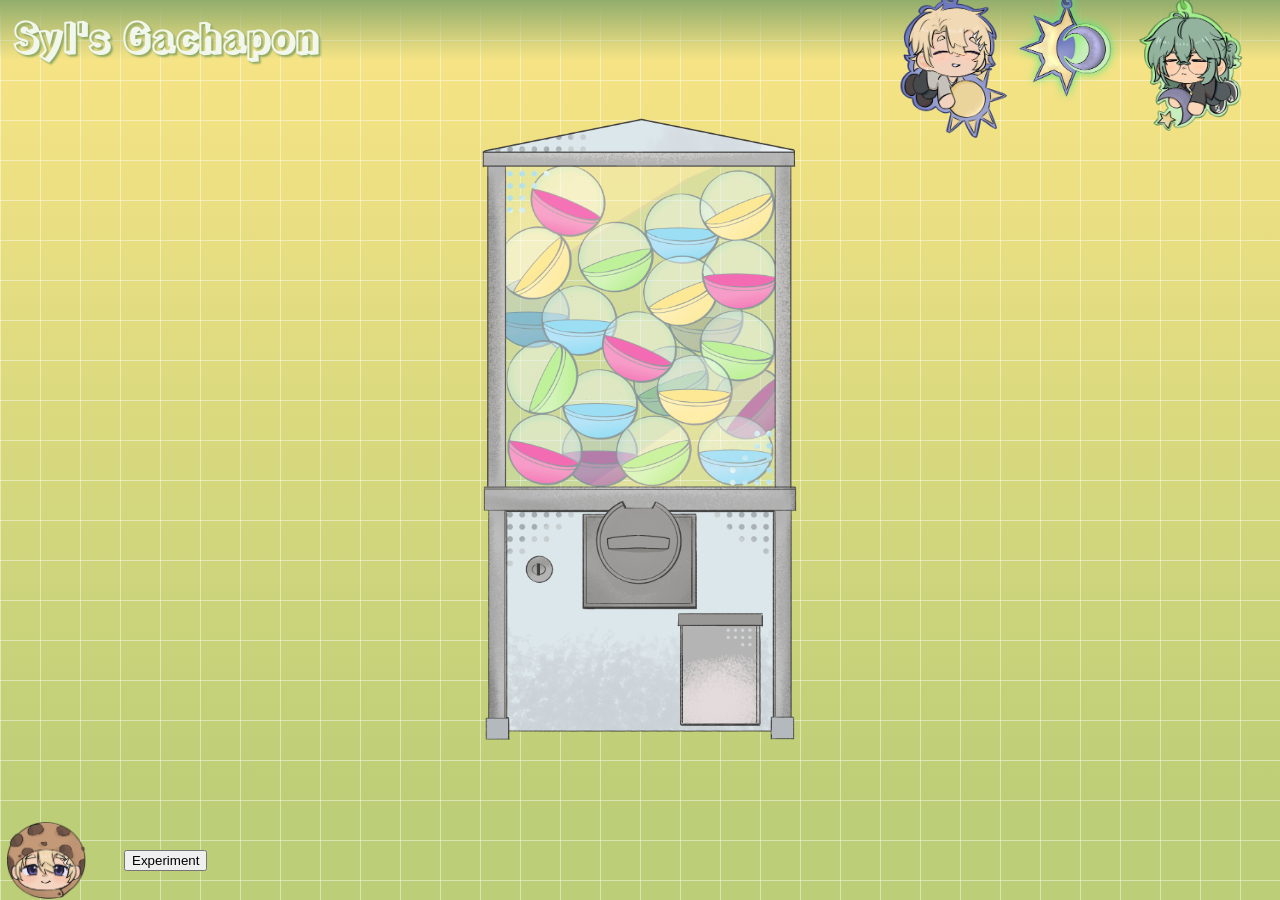
==== index.html @ 2d5a94e8 "extra plaatjes" ====
<!doctype html>
<html lang="en">
  <head>
    <meta charset="UTF-8" />
    <meta name="viewport" content="width=device-width, initial-scale=1.0" />
    <meta name="author" content="[Susanne Quan]" />
    <meta name="color-scheme" content="dark light" />
    <meta
      name="description"
      content="An interactive gachapon machine filled with my favorite trinkets in the form of my original characters!"
    />

    <title>Syl's gachapon</title>
    <link rel="stylesheet" href="./assets/css/normal.css" />
    <link rel="icon" href="/images/images-web/ActualGachapon.png" />

    <!-- Importeer het webring component, voeg jouw eigen domein toe in data-page -->
    <script
      data-page="[https://sylwaltz.nl/]"
      src="https://digitaaltuintje.nl/webring.js"
      defer
    ></script>
    <script src="script.js" defer></script>
  </head>

  <body>
    <!-- Bovenste banner -->
    <header>
      <h1>Syl's Gachapon</h1>
    </header>

    <!-- Light and Dark mode -->
    <form>
      <label>
        <input type="radio" name="theme" value="light-theme" />
        <img
          src="./images/images-web/Mattias-OFF.png"
          alt="Image button that switches on light mode"
        />
        <img
          src="./images/images-web/Mattias-ON.png"
          alt="Image button that shows when light mode is turned on"
        />
      </label>
      <label>
        <input type="radio" name="theme" value="auto-theme" checked />
        <img src="./images/images-web/Sun-Moon(OFF).png" />
        <img src="./images/images-web/Sun-Moon(ON).png" />
      </label>
      <label>
        <input type="radio" name="theme" value="dark-theme" />
        <img
          src="./images/images-web/Vince-OFF.png"
          alt="Image button that switches on dark mode"
        />
        <img
          src="./images/images-web/Vince-ON.png"
          alt="Image button that shows when dark mode is turned on"
        />
      </label>
    </form>

    <!-- Gachapon -->
    <main>
      <button>
        <img
          src="./images/images-web/ActualGachapon.png"
          alt="Gachapon Machine Button"
        />
      </button>

      <button>
        <img
          src="./images/images-web/Gachapon-Handle.png"
          alt="Gachapon handle button that lets you roll for a capsule"
        />
      </button>

      <ul>
        <li>
          <button>
            <img
              src="./images/images-web/Smiski-TRINKET.png"
              alt="Capsule Smiski Trinket"
            />
          </button>
        </li>
        <li>
          <button>
            <img
              src="./images/images-web/Pochacco-TRINKET.png"
              alt="Capsule Pochacco Trinket"
            />
          </button>
        </li>
        <li>
          <button>
            <img
              src="./images/images-web/Sylvanian(correct)-TRINKET.png"
              alt="Capsule Sylvanian Trinket"
            />
          </button>
        </li>
        <li>
          <button>
            <img
              src="./images/images-web/Lps-TRINKET.png"
              alt="Capsule Littlest Petshop"
            />
          </button>
        </li>
        <li>
          <button>
            <img
              src="./images/images-web/Luckycat-TRINKET.png"
              alt="Capsule Luckycat trinket"
            />
          </button>
        </li>
        <li>
          <button>
            <img
              src="./images/images-web/Chiikawa-TRINKET.png"
              alt="Capsule Chiikawa trinket"
            />
          </button>
        </li>
                <li>
          <button>
            <img
              src="./images/images-web/Smiski-TRINKET.png"
              alt="Capsule Smiski Trinket"
            />
          </button>
        </li>
        <li>
          <button>
            <img
              src="./images/images-web/Pochacco-TRINKET.png"
              alt="Capsule Pochacco Trinket"
            />
          </button>
        </li>
        <li>
          <button>
            <img
              src="./images/images-web/Sylvanian(correct)-TRINKET.png"
              alt="Capsule Sylvanian Trinket"
            />
          </button>
        </li>
        <li>
          <button>
            <img
              src="./images/images-web/Lps-TRINKET.png"
              alt="Capsule Littlest Petshop"
            />
          </button>
        </li>
        <li>
          <button>
            <img
              src="./images/images-web/Luckycat-TRINKET.png"
              alt="Capsule Luckycat trinket"
            />
          </button>
        </li>
        <li>
          <button>
            <img
              src="./images/images-web/Chiikawa-TRINKET.png"
              alt="Capsule Chiikawa trinket"
            />
          </button>
        </li>
           <li>
          <button>
            <img
              src="./images/images-web/Smiski-TRINKET.png"
              alt="Capsule Smiski Trinket"
            />
          </button>
        </li>
        <li>
          <button>
            <img
              src="./images/images-web/Pochacco-TRINKET.png"
              alt="Capsule Pochacco Trinket"
            />
          </button>
        </li>
        <li>
          <button>
            <img
              src="./images/images-web/Sylvanian(correct)-TRINKET.png"
              alt="Capsule Sylvanian Trinket"
            />
          </button>
        </li>
        <li>
          <button>
            <img
              src="./images/images-web/Lps-TRINKET.png"
              alt="Capsule Littlest Petshop"
            />
          </button>
        </li>
        <li>
          <button>
            <img
              src="./images/images-web/Luckycat-TRINKET.png"
              alt="Capsule Luckycat trinket"
            />
          </button>
        </li>
        <li>
          <button>
            <img
              src="./images/images-web/Chiikawa-TRINKET.png"
              alt="Capsule Chiikawa trinket"
            />
          </button>
        </li>
                <li>
          <button>
            <img
              src="./images/images-web/Smiski-TRINKET.png"
              alt="Capsule Smiski Trinket"
            />
          </button>
        </li>
        <li>
          <button>
            <img
              src="./images/images-web/Pochacco-TRINKET.png"
              alt="Capsule Pochacco Trinket"
            />
          </button>
        </li>
        <li>
          <button>
            <img
              src="./images/images-web/Sylvanian(correct)-TRINKET.png"
              alt="Capsule Sylvanian Trinket"
            />
          </button>
        </li>
        <li>
          <button>
            <img
              src="./images/images-web/Lps-TRINKET.png"
              alt="Capsule Littlest Petshop"
            />
          </button>
        </li>
        <li>
          <button>
            <img
              src="./images/images-web/Luckycat-TRINKET.png"
              alt="Capsule Luckycat trinket"
            />
          </button>
        </li>
        <li>
          <button>
            <img
              src="./images/images-web/Chiikawa-TRINKET.png"
              alt="Capsule Chiikawa trinket"
            />
          </button>
        </li>
      </ul>

      <!-- <button popovertarget="Gacha">
        <img src="./images/images-web/Gachapon-NEW.png" alt="Main gachapon" />
      </button>

      <article popover id="Gacha">
        <img
          src="./images/images-web/NEW-Capsule.png"
          alt="Gacha capsule hidden"
        />

        <button popovertarget="Capsule">Open me!</button>

        <div popover id="Capsule">
          <img src="./images/images-web/NEW-Cat.png" alt="Gacha capsule show" />
        </div>
      </article> -->
    </main>
    <footer>
      <nav>
        <button commandfor="cookieModal" command="show-modal" id="cookieButton">
          <img
            src="./images/images-web/Cookie-Mattias.png"
            alt="Cookie button"
          />
        </button>

        <dialog id="cookieModal">
          <form method="dialog">
            <p lang="en">
              <h2>Cookies?</h2>
              This site is hosted with Github pages. Github may collect User
              Personal Information (such as IP adresses) to comply with legal
              obligations, and to mantain the service and the integrity of this
              website and the service. We do not store or collect any of the
              user's data related to the usage of this website.
              <br />
              This website is part of a digital webring with other student
              projects. The owner of this digital webring does not collect or
              analyze personal data.
            </p>
            <button value="accept" onclick="acceptCookie()">Allow</button>
            <a href="https://www.google.com/">
            <button>Reject</button>
            </a>
          </form>
        </dialog>
        <a href="./CODE/spinvis.html">
          <button>Experiment</button>
        </a>
    </footer>
  </body>
</html>
---- assets/css/normal.css ----
@font-face {
  font-family: "RampartOne";
  src:
  url(../fonts/RampartOne-Regular.ttf);
  font-weight: 400;
  font-style: normal;
}
@font-face {
  font-family: "Chewy";
  src:
  url(../fonts/Chewy-Regular.ttf);
  font-weight: 400;
  font-style: normal;
}

*,
*::before,
*::after {
  box-sizing: border-box;
}

/**************************
* MARK: Custom properties
**************************/
html, body {
  overflow: hidden;
  margin: 0;
  padding: 0;
  height: 100vh;
  width: 100vw;
}


html {
  color-scheme: light dark;
  --gradient-color-light: light-dark(#fae586 , #b5dbf0);
  --gradient-color-dark: light-dark(#bcce77, #599bbc );
  --header-color: light-dark(#91ad6c , #1b5273);
  --text-color: light-dark(#f2f7ed, #e7f0f5);
  --text-shadow: light-dark(#334121, #0a2637);
  --lines-color: light-dark(#FFFFFF70, #FFFFFF30);
  
  --cookies-bg: light-dark(#9eb87b95,#36739995);
  --cookies-border: light-dark(#334121, #0a2637);
  --text-shadow: light-dark(#89a662ee, #154969ee);

  --backdrop-active: light-dark(#80ad46ee,#4997c7ee );
  --focus-color: light-dark(#a3fb51ee, #e875cfee);
}
html:has([value="light-theme"]:checked) {
  color-scheme: light;
}

html:has([value="dark-theme"]:checked) {
  color-scheme: dark;
}
    @keyframes --trinket-animation {
    0% {
      transform: translateY(0);
    }
    50% {
      transform: translateY(-20px);
    }
    100% {
      transform: translateY(0);
    }
  }
/**************************
* MARK: Algemene
**************************/
h1 {
  font-family: "RampartOne", Verdana;
}
body {
  font-family: "Rubik Spraypaint", system-ui;
  display: grid;
  margin: 0%;
  padding: 0;

/**************************
* MARK: Background
**************************/
  background-image: linear-gradient(#efad76, #efc576);
  background-image: 
    linear-gradient(
      to bottom,
      transparent,
      transparent
    ),
    linear-gradient(
      to right,
      var(--lines-color) 1px,
      transparent 1px
    ),
    linear-gradient(
      to bottom,
      var(--lines-color) 1px,
      transparent 1px
    ),
    linear-gradient(
    to bottom,
    var(--gradient-color-light),
    var(--gradient-color-dark)90% 
  );

  background-size:
    100% 100%,
    40px 40px,
    40px 40px,
    100% 100%;



  background-attachment: fixed;

/**************************
* MARK: Light-Dark-Styling
**************************/
/* Button gemaakt met behulp van de Light/dark & button/states deepdives, Sanne en chatgpt voor debuggen*/

  > form:nth-of-type(1) { 
    padding: 0%;
    margin: 0%;
    display: flex;
    flex-direction: row;
    justify-content: flex-end;
    align-self: start;
    position: fixed;
    top: -2.1%;
    z-index: 100%;
    right: 2%;
  }

  label {
    position: relative;

    transition: 0.2s ease-in;
    

      &:hover:nth-of-type(1) {
      transform: scale(1.05);
      content: url("/images/images-web/Mattias-HOVER.png");
      width: 8em;
    }

      &:hover:nth-of-type(2) {
      transform: scale(1.05);

    }

    &:hover:nth-of-type(3) {
      transform: scale(1.05);
      content: url("/images/images-web/Vince-HOVER.png");
      width: 8em;

    }

    &:has(input:checked):hover:nth-of-type(1) {
      transform: scale(1.05);
      content: url("/images/images-web/Mattias-ON.png");
      width: 8em;
    }

    &:has(input:checked):hover:nth-of-type(3) {
      transform: scale(1.05);
      content: url("/images/images-web/Vince-ON.png");
      width: 8em;
    }


    &:has(input:checked) {
      filter: drop-shadow(0 0 0.3em #56e57c);
    }

    &:has(input:focus-visible) {
      filter: drop-shadow(0 0 0.5em #e875cfee);
    }

    



    input {
      padding: 0;
      margin: 0;
      position: absolute;
      inset: 0;
      appearance: none;
      outline: none;
    }

    img {
      display: block;
      width: 8em;
      padding: 0%;
      margin: 0%;
      cursor: pointer;


      @media (width < 40em) {
        width: 5.5em;
      }

      :checked ~ & {
        display: none;
      }

      &:nth-of-type(2) {
        display: none;

        :checked ~ & {
          display: block;
  
      }
        }
      }
    }
  }

  label:nth-of-type(2) {
    img {
      width: 7em;

      @media (width < 40em){
        width: 5.5em;
      }
    }
  }

/**************************
* MARK: Header
**************************/
header {
  display: flex;
  align-items: center;
  background-image: 
  linear-gradient(to bottom,
  var(--header-color),
  transparent 60px);
  position: sticky;
  top: 0%;
  margin: 0%;
  padding: 0%;
  height: 4.5em;
  

  /* border-bottom-left-radius: 15%;
  border-bottom-right-radius: 15%; */

  h1 {
    color: var(--text-color);
    padding: 1%;
    align-items: center;
    display: flex;
    font-size: clamp(1.8rem, 3vw, 2.8rem);
    text-shadow: 2px 2px 2px var(--text-shadow);
  }
}

footer {
  position: fixed;
  bottom: 0; 

  nav {
    display: flex;
    flex-direction: row;
    align-items: center;
    gap: 2em;
    font-size: 1em;
    
  }


/**************************
* MARK: Cookie Button
**************************/
  /* gebruik van een id toen ik ging debuggen met chatgpt*/
   #cookieButton{
    transition: .2s ease-in;
    background-color: inherit;
    border: none;
    outline: none;

    &:focus {
      filter: drop-shadow(0 0 0.5em #e875cfee);
    }
    
    
    &:hover {
      transform: scale(1.05);
    }
  img {
    display: block;
    width: 6em;
    }
  } 

    #cookieModal {
      text-shadow: 2px 2px 2px var(--text-shadow);
      color: var(--text-color);
      font-family: "Chewy";
      font-size: clamp(1rem, 1.5vw, 3vw);
      width: 80%;
      background-color: var(--cookies-bg);
      border-color:  var(--cookies-border);
      border-radius: 10px 10px;
      padding: 2%;
  }
}
body.eatCookie #cookieButton img {
    content:url("/images/images-web/Cookie-eaten-Mattias.png") / "acceptedCookie";}

/**************************
* MARK: Main
**************************/

main {
  /* MAIN IMAGE*/
  > button:nth-of-type(1) {
    display: flex;
    margin-right: auto;
    margin-left: auto;
    background-color: inherit;
    border: none;
    img {
      width: auto;
      height: 41.5rem;
      object-fit: cover;
    }
  }

 > button:nth-of-type(2) {
    display: flex;
    background-color: inherit;
    border: none;
    z-index: 50;
    position: relative;
    left: calc(50% - 3.4rem);
    bottom: calc(50% - 7.5rem);
    transition: transform 1.0s ease-in-out;
    outline: none;

      &:focus {
      filter: drop-shadow(0 0 0.5em #e875cfee);
    }

    @media (width < 40em){
          z-index: 50;
          position: relative;
          left: calc(50% - 3.5rem);
          bottom: calc(50% - 7.rem);
        }
      
    &:hover {
      filter: drop-shadow(0 0 0.3em white);
    }
    &:active {
    transform: rotate(300deg);
    }

      img {
        width: 5.9rem;
        cursor: pointer; 
   }
  } 
}

/**************************
* MARK: Gacha Button
**************************/
/* code geholpen door Sanne */

@property --distance {
	syntax:"<number>";
	initial-value:0;
	inherits:true;
}

@property --base {
	syntax:"<number>";
	initial-value:0;
	inherits:true;
}

ul {
  padding:0;
  margin:0;
  list-style-type: "";
}

li {
  width:8em;
  aspect-ratio: 1;
  border-radius: 50%;
  position: fixed; 
  left: calc(60% - 4em);
  bottom: calc(10% - 4em);
  opacity:0;
  scale:0;
  z-index: 100;

  button {
    display: block;
    border-radius: 50%;
    appearance: none;
    background:none;
    border:none;
    padding: .5em;
    cursor: pointer;
  }
  

  &.is-pulled {
    transition: 
      left .5s,
      opacity .2s,
      scale .5s,
      bottom .5s,


      --base .5s 1.5s,
      --distance .5s 1.5s;
    left:calc(50% - 4em);
    bottom:calc(50% - 4em);
    opacity:1;
    scale:1;

    --base:1;
    transform:
    /* veranderen van distance hier*/
    rotate( calc( var(--rotate) * 360deg ) )
    translateY( calc( var(--base) * 30vmin + var(--distance) * 30vmin) )
    rotate( calc( var(--rotate)* -360deg ));
    
  &.is-pulled img {
    animation-name: --trinket-animation;
    animation-duration: 2s;
    animation-iteration-count: infinite;
    animation-delay: 2s;
    animation-timing-function: ease-in-out
    }
}

  &::before {
    content:"";
    position: absolute;
    inset: 0 0 50% 0;
    border-radius:50% 50% 1px 1px / 100% 100% 1px 1px;

    background-image: url("/images/images-web/Capsule-TOP.png" );
    background-size: 100% auto;
    background-repeat: no-repeat;
    box-shadow:
    inset 0 -1px hsl(calc(var(--images) * 360) 100% 25% / .55);

    /* translate:0 .3em; */
}

  &.is-pulled::before {
    transition:
      translate .5s 1s,
      rotate .5s 1s,
      opacity .5s 1s;
    translate: 0 -60vw;
    rotate:1turn;
    opacity:0;
    pointer-events:none;
}
  &::after {
    content:"";
    position: absolute;
    inset:50% 0 0 0;

     translate:0 -.3em;

    border-radius:1px 1px 50% 50% /1px 1px 100% 100%;
    /* background-color: green; */
    background-image: url("/images/images-web/Capsule-BOTTOM-Blue.png");
    background-size: 100% auto;
    background-repeat: no-repeat;

    filter:hue-rotate( calc(var(--images) * 360deg ));
    
    /* background-image:
      radial-gradient(
        circle at 67% 67%,
        hsl( calc(var(--images)*360 ) 100% 20%),
        hsl( calc(var(--images)*360) 100% 50%)
      );
  box-shadow:
    inset 0 1px hsl(calc(var(--images)* 360) 100% 90% / .5s),
    inset -.5em -1em 1em hsl(calc(var(--images) * 360) 100% 10% / .5 ),
		inset .5em 0 1em hsl(calc(var(--images) * 360) 100% 90% / .5 );
	} */
  }

  &.is-pulled::after {
    translate: 0 60vw;
    rotate: -1turn;
    opacity:0;

    transition:
      translate .5s 1s,
      rotate .5s 1s,
      opacity .5s 1s;
    pointer-events:none;
    
  }

  img {
    max-width:70%;
  }
}
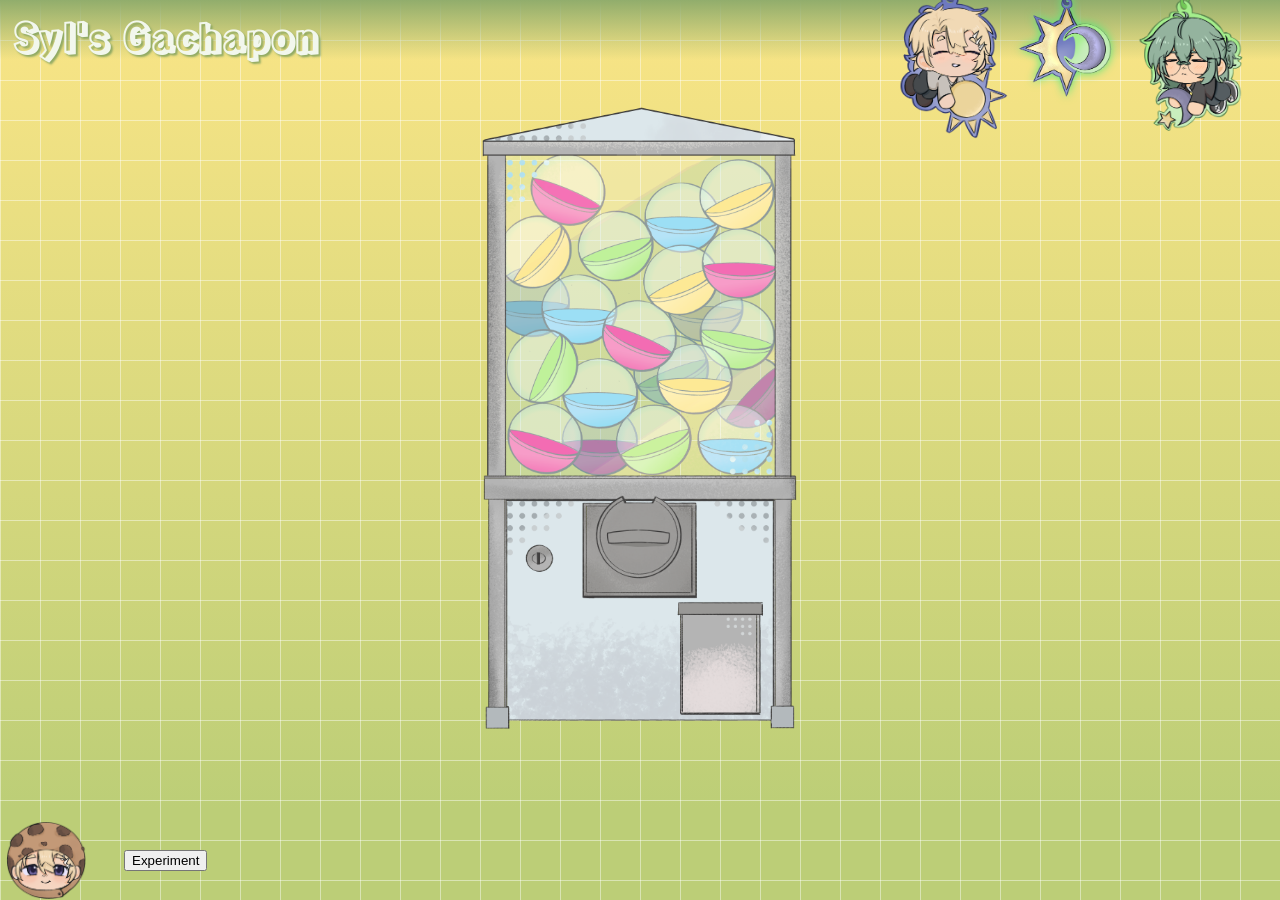
==== commit 7097d6dd: "readme en index trailing slashes" ====
--- a/index.html
+++ b/index.html
@@ -2,17 +2,17 @@
 <html lang="en">
   <head>
     <meta charset="UTF-8" />
-    <meta name="viewport" content="width=device-width, initial-scale=1.0" />
-    <meta name="author" content="[Susanne Quan]" />
-    <meta name="color-scheme" content="dark light" />
+    <meta name="viewport" content="width=device-width, initial-scale=1.0">
+    <meta name="author" content="[Susanne Quan]">
+    <meta name="color-scheme" content="dark light">
     <meta
       name="description"
       content="An interactive gachapon machine filled with my favorite trinkets in the form of my original characters!"
     />
 
     <title>Syl's gachapon</title>
-    <link rel="stylesheet" href="./assets/css/normal.css" />
-    <link rel="icon" href="/images/images-web/ActualGachapon.png" />
+    <link rel="stylesheet" href="./assets/css/normal.css">
+    <link rel="icon" href="/images/images-web/ActualGachapon.png">
 
     <!-- Importeer het webring component, voeg jouw eigen domein toe in data-page -->
     <script
@@ -32,31 +32,33 @@
     <!-- Light and Dark mode -->
     <form>
       <label>
-        <input type="radio" name="theme" value="light-theme" />
+        <input type="radio" name="theme" value="light-theme">
         <img
           src="./images/images-web/Mattias-OFF.png"
           alt="Image button that switches on light mode"
-        />
+        >
         <img
           src="./images/images-web/Mattias-ON.png"
           alt="Image button that shows when light mode is turned on"
-        />
+        >
       </label>
       <label>
-        <input type="radio" name="theme" value="auto-theme" checked />
-        <img src="./images/images-web/Sun-Moon(OFF).png" />
-        <img src="./images/images-web/Sun-Moon(ON).png" />
+        <input type="radio" name="theme" value="auto-theme" checked>
+        <img src="./images/images-web/Sun-Moon(OFF).png"
+        alt="Image that switches on the system's preferred light and dark mode">
+        <img src="./images/images-web/Sun-Moon(ON).png"
+        alt="Image that shows when the system's preferred light and dark mode is turned on">
       </label>
       <label>
-        <input type="radio" name="theme" value="dark-theme" />
+        <input type="radio" name="theme" value="dark-theme">
         <img
           src="./images/images-web/Vince-OFF.png"
           alt="Image button that switches on dark mode"
-        />
+        >
         <img
           src="./images/images-web/Vince-ON.png"
           alt="Image button that shows when dark mode is turned on"
-        />
+        >
       </label>
     </form>
 
@@ -66,14 +68,14 @@
         <img
           src="./images/images-web/ActualGachapon.png"
           alt="Gachapon Machine Button"
-        />
+        >
       </button>
 
       <button>
         <img
           src="./images/images-web/Gachapon-Handle.png"
           alt="Gachapon handle button that lets you roll for a capsule"
-        />
+        >
       </button>
 
       <ul>
@@ -82,7 +84,7 @@
             <img
               src="./images/images-web/Smiski-TRINKET.png"
               alt="Capsule Smiski Trinket"
-            />
+            >
           </button>
         </li>
         <li>
@@ -90,7 +92,7 @@
             <img
               src="./images/images-web/Pochacco-TRINKET.png"
               alt="Capsule Pochacco Trinket"
-            />
+            >
           </button>
         </li>
         <li>
@@ -98,7 +100,7 @@
             <img
               src="./images/images-web/Sylvanian(correct)-TRINKET.png"
               alt="Capsule Sylvanian Trinket"
-            />
+            >
           </button>
         </li>
         <li>
@@ -106,7 +108,7 @@
             <img
               src="./images/images-web/Lps-TRINKET.png"
               alt="Capsule Littlest Petshop"
-            />
+            >
           </button>
         </li>
         <li>
@@ -114,7 +116,7 @@
             <img
               src="./images/images-web/Luckycat-TRINKET.png"
               alt="Capsule Luckycat trinket"
-            />
+            >
           </button>
         </li>
         <li>
@@ -122,7 +124,7 @@
             <img
               src="./images/images-web/Chiikawa-TRINKET.png"
               alt="Capsule Chiikawa trinket"
-            />
+            >
           </button>
         </li>
                 <li>
@@ -130,7 +132,7 @@
             <img
               src="./images/images-web/Smiski-TRINKET.png"
               alt="Capsule Smiski Trinket"
-            />
+            >
           </button>
         </li>
         <li>
@@ -138,7 +140,7 @@
             <img
               src="./images/images-web/Pochacco-TRINKET.png"
               alt="Capsule Pochacco Trinket"
-            />
+            >
           </button>
         </li>
         <li>
@@ -146,7 +148,7 @@
             <img
               src="./images/images-web/Sylvanian(correct)-TRINKET.png"
               alt="Capsule Sylvanian Trinket"
-            />
+            >
           </button>
         </li>
         <li>
@@ -154,7 +156,7 @@
             <img
               src="./images/images-web/Lps-TRINKET.png"
               alt="Capsule Littlest Petshop"
-            />
+            >
           </button>
         </li>
         <li>
@@ -162,7 +164,7 @@
             <img
               src="./images/images-web/Luckycat-TRINKET.png"
               alt="Capsule Luckycat trinket"
-            />
+            >
           </button>
         </li>
         <li>
@@ -170,7 +172,7 @@
             <img
               src="./images/images-web/Chiikawa-TRINKET.png"
               alt="Capsule Chiikawa trinket"
-            />
+            >
           </button>
         </li>
            <li>
@@ -178,7 +180,7 @@
             <img
               src="./images/images-web/Smiski-TRINKET.png"
               alt="Capsule Smiski Trinket"
-            />
+            >
           </button>
         </li>
         <li>
@@ -186,7 +188,7 @@
             <img
               src="./images/images-web/Pochacco-TRINKET.png"
               alt="Capsule Pochacco Trinket"
-            />
+            >
           </button>
         </li>
         <li>
@@ -194,7 +196,7 @@
             <img
               src="./images/images-web/Sylvanian(correct)-TRINKET.png"
               alt="Capsule Sylvanian Trinket"
-            />
+            >
           </button>
         </li>
         <li>
@@ -202,7 +204,7 @@
             <img
               src="./images/images-web/Lps-TRINKET.png"
               alt="Capsule Littlest Petshop"
-            />
+            >
           </button>
         </li>
         <li>
@@ -210,7 +212,7 @@
             <img
               src="./images/images-web/Luckycat-TRINKET.png"
               alt="Capsule Luckycat trinket"
-            />
+            >
           </button>
         </li>
         <li>
@@ -218,7 +220,7 @@
             <img
               src="./images/images-web/Chiikawa-TRINKET.png"
               alt="Capsule Chiikawa trinket"
-            />
+            >
           </button>
         </li>
                 <li>
@@ -226,7 +228,7 @@
             <img
               src="./images/images-web/Smiski-TRINKET.png"
               alt="Capsule Smiski Trinket"
-            />
+            >
           </button>
         </li>
         <li>
@@ -234,7 +236,7 @@
             <img
               src="./images/images-web/Pochacco-TRINKET.png"
               alt="Capsule Pochacco Trinket"
-            />
+            >
           </button>
         </li>
         <li>
@@ -242,7 +244,7 @@
             <img
               src="./images/images-web/Sylvanian(correct)-TRINKET.png"
               alt="Capsule Sylvanian Trinket"
-            />
+            >
           </button>
         </li>
         <li>
@@ -250,7 +252,7 @@
             <img
               src="./images/images-web/Lps-TRINKET.png"
               alt="Capsule Littlest Petshop"
-            />
+            >
           </button>
         </li>
         <li>
@@ -258,7 +260,7 @@
             <img
               src="./images/images-web/Luckycat-TRINKET.png"
               alt="Capsule Luckycat trinket"
-            />
+            >
           </button>
         </li>
         <li>
@@ -266,27 +268,12 @@
             <img
               src="./images/images-web/Chiikawa-TRINKET.png"
               alt="Capsule Chiikawa trinket"
-            />
+            >
           </button>
         </li>
       </ul>
 
-      <!-- <button popovertarget="Gacha">
-        <img src="./images/images-web/Gachapon-NEW.png" alt="Main gachapon" />
-      </button>
-
-      <article popover id="Gacha">
-        <img
-          src="./images/images-web/NEW-Capsule.png"
-          alt="Gacha capsule hidden"
-        />
-
-        <button popovertarget="Capsule">Open me!</button>
-
-        <div popover id="Capsule">
-          <img src="./images/images-web/NEW-Cat.png" alt="Gacha capsule show" />
-        </div>
-      </article> -->
+
     </main>
     <footer>
       <nav>
@@ -312,14 +299,12 @@
               analyze personal data.
             </p>
             <button value="accept" onclick="acceptCookie()">Allow</button>
-            <a href="https://www.google.com/">
             <button>Reject</button>
-            </a>
           </form>
         </dialog>
         <a href="./CODE/spinvis.html">
           <button>Experiment</button>
-        </a>
+        </nav>
     </footer>
   </body>
 </html>
--- a/assets/css/normal.css
+++ b/assets/css/normal.css
@@ -429,7 +429,7 @@
     transform:
     /* veranderen van distance hier*/
     rotate( calc( var(--rotate) * 360deg ) )
-    translateY( calc( var(--base) * 30vmin + var(--distance) * 30vmin) )
+    translateY( calc( var(--base) * 25vmin + var(--distance) * 30vmin) )
     rotate( calc( var(--rotate)* -360deg ));
     
   &.is-pulled img {
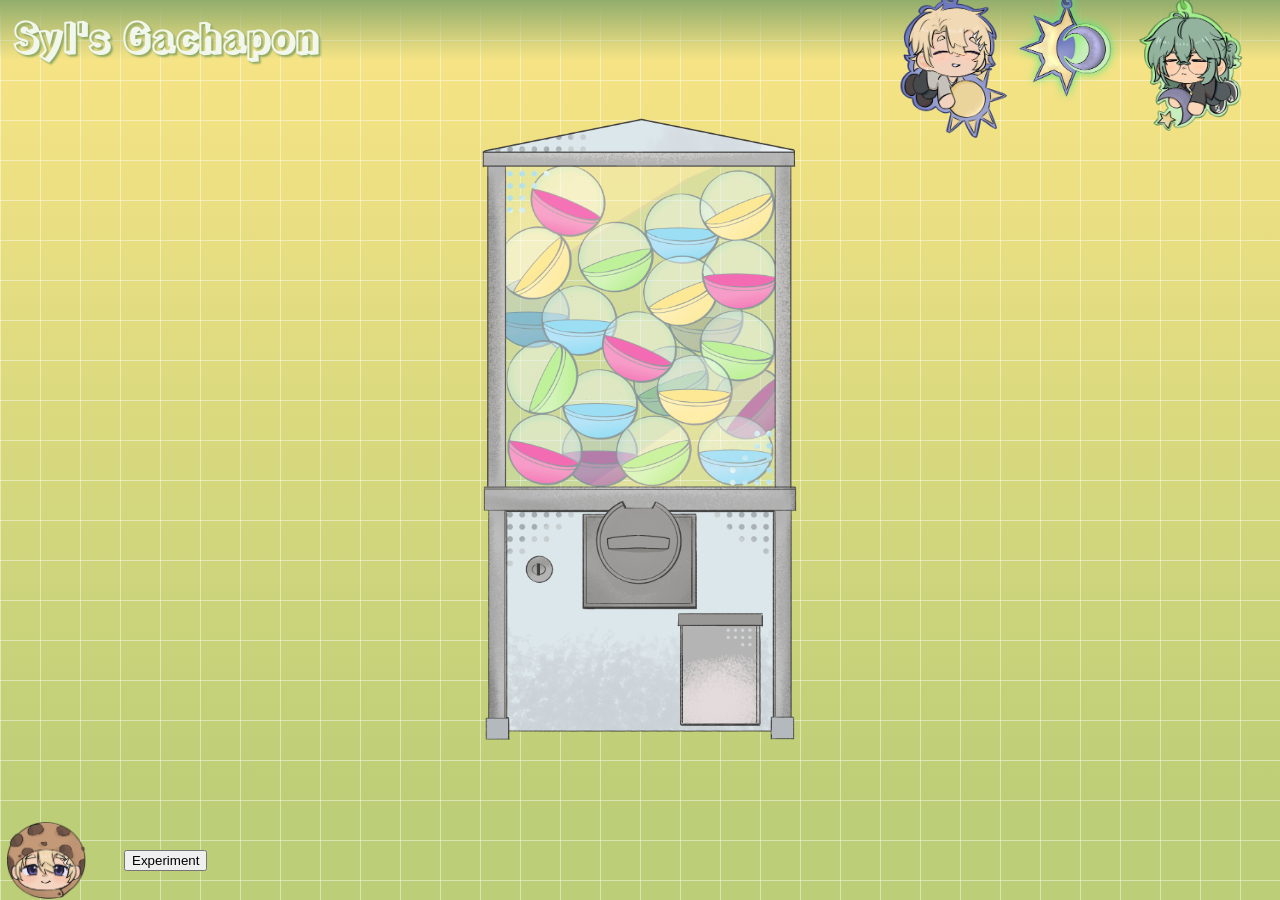
==== commit a9c8fcae: "index en readme aangepast" ====
--- a/index.html
+++ b/index.html
@@ -2,17 +2,17 @@
 <html lang="en">
   <head>
     <meta charset="UTF-8" />
-    <meta name="viewport" content="width=device-width, initial-scale=1.0">
-    <meta name="author" content="[Susanne Quan]">
-    <meta name="color-scheme" content="dark light">
+    <meta name="viewport" content="width=device-width, initial-scale=1.0" />
+    <meta name="author" content="[Susanne Quan]" />
+    <meta name="color-scheme" content="dark light" />
     <meta
       name="description"
       content="An interactive gachapon machine filled with my favorite trinkets in the form of my original characters!"
     />
 
     <title>Syl's gachapon</title>
-    <link rel="stylesheet" href="./assets/css/normal.css">
-    <link rel="icon" href="/images/images-web/ActualGachapon.png">
+    <link rel="stylesheet" href="./assets/css/normal.css" />
+    <link rel="icon" href="/images/images-web/ActualGachapon.png" />
 
     <!-- Importeer het webring component, voeg jouw eigen domein toe in data-page -->
     <script
@@ -32,33 +32,37 @@
     <!-- Light and Dark mode -->
     <form>
       <label>
-        <input type="radio" name="theme" value="light-theme">
+        <input type="radio" name="theme" value="light-theme" />
         <img
           src="./images/images-web/Mattias-OFF.png"
           alt="Image button that switches on light mode"
-        >
+        />
         <img
           src="./images/images-web/Mattias-ON.png"
           alt="Image button that shows when light mode is turned on"
-        >
+        />
       </label>
       <label>
-        <input type="radio" name="theme" value="auto-theme" checked>
-        <img src="./images/images-web/Sun-Moon(OFF).png"
-        alt="Image that switches on the system's preferred light and dark mode">
-        <img src="./images/images-web/Sun-Moon(ON).png"
-        alt="Image that shows when the system's preferred light and dark mode is turned on">
+        <input type="radio" name="theme" value="auto-theme" checked />
+        <img
+          src="./images/images-web/Sun-Moon(OFF).png"
+          alt="Image that switches on the system's preferred light and dark mode"
+        />
+        <img
+          src="./images/images-web/Sun-Moon(ON).png"
+          alt="Image that shows when the system's preferred light and dark mode is turned on"
+        />
       </label>
       <label>
-        <input type="radio" name="theme" value="dark-theme">
+        <input type="radio" name="theme" value="dark-theme" />
         <img
           src="./images/images-web/Vince-OFF.png"
           alt="Image button that switches on dark mode"
-        >
+        />
         <img
           src="./images/images-web/Vince-ON.png"
           alt="Image button that shows when dark mode is turned on"
-        >
+        />
       </label>
     </form>
 
@@ -68,14 +72,14 @@
         <img
           src="./images/images-web/ActualGachapon.png"
           alt="Gachapon Machine Button"
-        >
+        />
       </button>
 
       <button>
         <img
           src="./images/images-web/Gachapon-Handle.png"
           alt="Gachapon handle button that lets you roll for a capsule"
-        >
+        />
       </button>
 
       <ul>
@@ -84,7 +88,7 @@
             <img
               src="./images/images-web/Smiski-TRINKET.png"
               alt="Capsule Smiski Trinket"
-            >
+            />
           </button>
         </li>
         <li>
@@ -92,7 +96,7 @@
             <img
               src="./images/images-web/Pochacco-TRINKET.png"
               alt="Capsule Pochacco Trinket"
-            >
+            />
           </button>
         </li>
         <li>
@@ -100,7 +104,7 @@
             <img
               src="./images/images-web/Sylvanian(correct)-TRINKET.png"
               alt="Capsule Sylvanian Trinket"
-            >
+            />
           </button>
         </li>
         <li>
@@ -108,7 +112,7 @@
             <img
               src="./images/images-web/Lps-TRINKET.png"
               alt="Capsule Littlest Petshop"
-            >
+            />
           </button>
         </li>
         <li>
@@ -116,7 +120,7 @@
             <img
               src="./images/images-web/Luckycat-TRINKET.png"
               alt="Capsule Luckycat trinket"
-            >
+            />
           </button>
         </li>
         <li>
@@ -124,15 +128,15 @@
             <img
               src="./images/images-web/Chiikawa-TRINKET.png"
               alt="Capsule Chiikawa trinket"
-            >
-          </button>
-        </li>
-                <li>
+            />
+          </button>
+        </li>
+        <li>
           <button>
             <img
               src="./images/images-web/Smiski-TRINKET.png"
               alt="Capsule Smiski Trinket"
-            >
+            />
           </button>
         </li>
         <li>
@@ -140,7 +144,7 @@
             <img
               src="./images/images-web/Pochacco-TRINKET.png"
               alt="Capsule Pochacco Trinket"
-            >
+            />
           </button>
         </li>
         <li>
@@ -148,7 +152,7 @@
             <img
               src="./images/images-web/Sylvanian(correct)-TRINKET.png"
               alt="Capsule Sylvanian Trinket"
-            >
+            />
           </button>
         </li>
         <li>
@@ -156,7 +160,7 @@
             <img
               src="./images/images-web/Lps-TRINKET.png"
               alt="Capsule Littlest Petshop"
-            >
+            />
           </button>
         </li>
         <li>
@@ -164,7 +168,7 @@
             <img
               src="./images/images-web/Luckycat-TRINKET.png"
               alt="Capsule Luckycat trinket"
-            >
+            />
           </button>
         </li>
         <li>
@@ -172,15 +176,15 @@
             <img
               src="./images/images-web/Chiikawa-TRINKET.png"
               alt="Capsule Chiikawa trinket"
-            >
-          </button>
-        </li>
-           <li>
+            />
+          </button>
+        </li>
+        <li>
           <button>
             <img
               src="./images/images-web/Smiski-TRINKET.png"
               alt="Capsule Smiski Trinket"
-            >
+            />
           </button>
         </li>
         <li>
@@ -188,7 +192,7 @@
             <img
               src="./images/images-web/Pochacco-TRINKET.png"
               alt="Capsule Pochacco Trinket"
-            >
+            />
           </button>
         </li>
         <li>
@@ -196,7 +200,7 @@
             <img
               src="./images/images-web/Sylvanian(correct)-TRINKET.png"
               alt="Capsule Sylvanian Trinket"
-            >
+            />
           </button>
         </li>
         <li>
@@ -204,7 +208,7 @@
             <img
               src="./images/images-web/Lps-TRINKET.png"
               alt="Capsule Littlest Petshop"
-            >
+            />
           </button>
         </li>
         <li>
@@ -212,7 +216,7 @@
             <img
               src="./images/images-web/Luckycat-TRINKET.png"
               alt="Capsule Luckycat trinket"
-            >
+            />
           </button>
         </li>
         <li>
@@ -220,15 +224,15 @@
             <img
               src="./images/images-web/Chiikawa-TRINKET.png"
               alt="Capsule Chiikawa trinket"
-            >
-          </button>
-        </li>
-                <li>
+            />
+          </button>
+        </li>
+        <li>
           <button>
             <img
               src="./images/images-web/Smiski-TRINKET.png"
               alt="Capsule Smiski Trinket"
-            >
+            />
           </button>
         </li>
         <li>
@@ -236,7 +240,7 @@
             <img
               src="./images/images-web/Pochacco-TRINKET.png"
               alt="Capsule Pochacco Trinket"
-            >
+            />
           </button>
         </li>
         <li>
@@ -244,7 +248,7 @@
             <img
               src="./images/images-web/Sylvanian(correct)-TRINKET.png"
               alt="Capsule Sylvanian Trinket"
-            >
+            />
           </button>
         </li>
         <li>
@@ -252,7 +256,7 @@
             <img
               src="./images/images-web/Lps-TRINKET.png"
               alt="Capsule Littlest Petshop"
-            >
+            />
           </button>
         </li>
         <li>
@@ -260,7 +264,7 @@
             <img
               src="./images/images-web/Luckycat-TRINKET.png"
               alt="Capsule Luckycat trinket"
-            >
+            />
           </button>
         </li>
         <li>
@@ -268,13 +272,12 @@
             <img
               src="./images/images-web/Chiikawa-TRINKET.png"
               alt="Capsule Chiikawa trinket"
-            >
+            />
           </button>
         </li>
       </ul>
-
-
     </main>
+
     <footer>
       <nav>
         <button commandfor="cookieModal" command="show-modal" id="cookieButton">
@@ -286,25 +289,23 @@
 
         <dialog id="cookieModal">
           <form method="dialog">
-            <p lang="en">
-              <h2>Cookies?</h2>
-              This site is hosted with Github pages. Github may collect User
-              Personal Information (such as IP adresses) to comply with legal
-              obligations, and to mantain the service and the integrity of this
-              website and the service. We do not store or collect any of the
-              user's data related to the usage of this website.
-              <br />
-              This website is part of a digital webring with other student
-              projects. The owner of this digital webring does not collect or
-              analyze personal data.
-            </p>
+            <p lang="en"></p>
+            <h2>Cookies?</h2>
+            This site is hosted with Github pages. Github may collect User
+            Personal Information (such as IP adresses) to comply with legal
+            obligations, and to mantain the service and the integrity of this
+            website and the service. We do not store or collect any of the
+            user's data related to the usage of this website.
+            <br />
+            This website is part of a digital webring with other student
+            projects. The owner of this digital webring does not collect or
+            analyze personal data.
             <button value="accept" onclick="acceptCookie()">Allow</button>
             <button>Reject</button>
           </form>
         </dialog>
-        <a href="./CODE/spinvis.html">
-          <button>Experiment</button>
-        </nav>
+        <a href="./CODE/spinvis.html"> <button>Experiment</button> </a>
+      </nav>
     </footer>
   </body>
-</html>+</html>
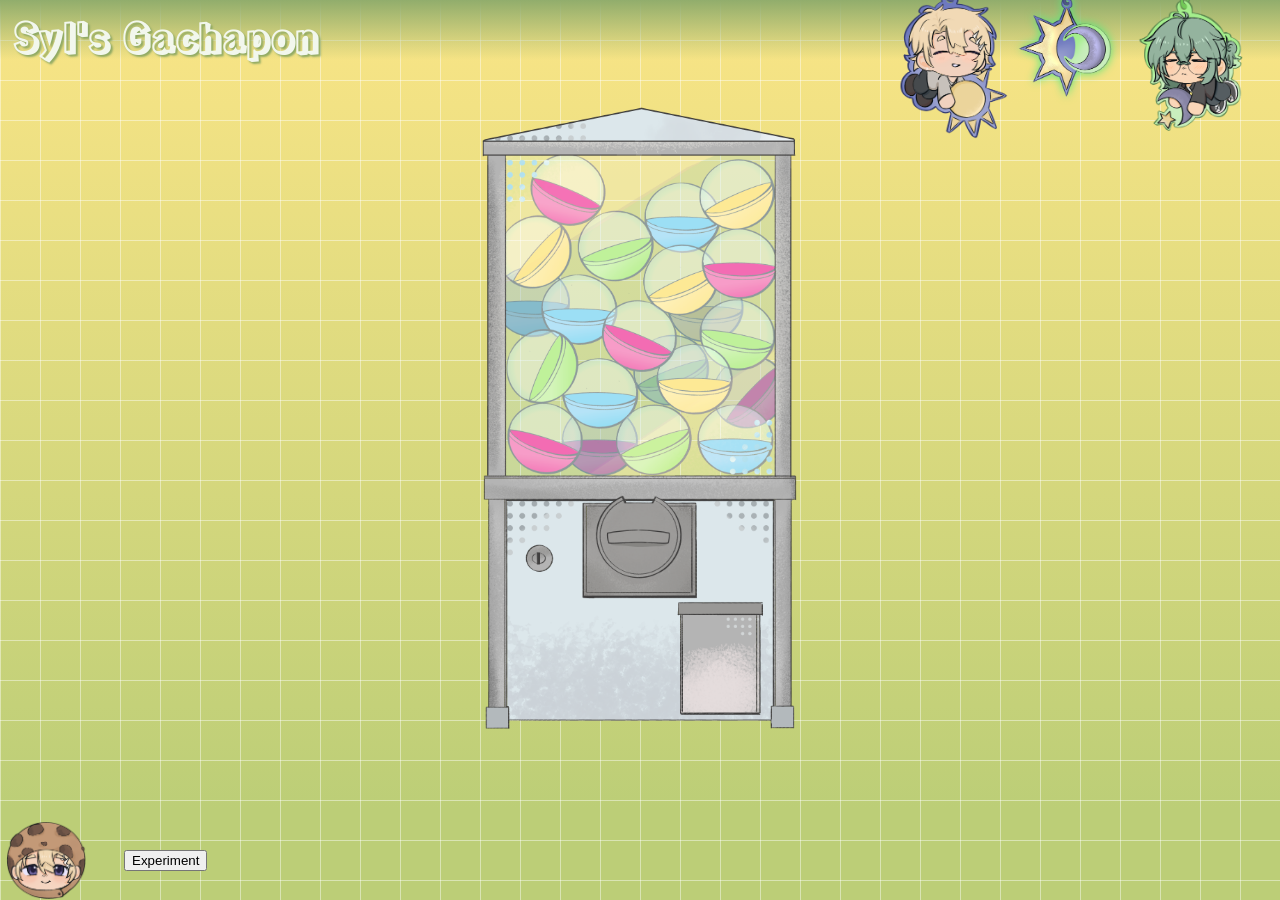
==== commit da2c1327: "indenx trailing slashes" ====
--- a/index.html
+++ b/index.html
@@ -2,17 +2,16 @@
 <html lang="en">
   <head>
     <meta charset="UTF-8" />
-    <meta name="viewport" content="width=device-width, initial-scale=1.0" />
-    <meta name="author" content="[Susanne Quan]" />
-    <meta name="color-scheme" content="dark light" />
+    <meta name="viewport" content="width=device-width, initial-scale=1.0">
+    <meta name="author" content="[Susanne Quan]">
+    <meta name="color-scheme" content="dark light">
     <meta
       name="description"
-      content="An interactive gachapon machine filled with my favorite trinkets in the form of my original characters!"
-    />
+      content="An interactive gachapon machine filled with my favorite trinkets in the form of my original characters!">
 
     <title>Syl's gachapon</title>
-    <link rel="stylesheet" href="./assets/css/normal.css" />
-    <link rel="icon" href="/images/images-web/ActualGachapon.png" />
+    <link rel="stylesheet" href="./assets/css/normal.css">
+    <link rel="icon" href="/images/images-web/ActualGachapon.png" >
 
     <!-- Importeer het webring component, voeg jouw eigen domein toe in data-page -->
     <script
@@ -32,37 +31,33 @@
     <!-- Light and Dark mode -->
     <form>
       <label>
-        <input type="radio" name="theme" value="light-theme" />
+        <input type="radio" name="theme" value="light-theme">
         <img
           src="./images/images-web/Mattias-OFF.png"
           alt="Image button that switches on light mode"
-        />
+        >
         <img
           src="./images/images-web/Mattias-ON.png"
           alt="Image button that shows when light mode is turned on"
-        />
+        >
       </label>
       <label>
-        <input type="radio" name="theme" value="auto-theme" checked />
+        <input type="radio" name="theme" value="auto-theme" checked>
         <img
           src="./images/images-web/Sun-Moon(OFF).png"
-          alt="Image that switches on the system's preferred light and dark mode"
-        />
+          alt="Image that switches on the system's preferred light and dark mode">
         <img
           src="./images/images-web/Sun-Moon(ON).png"
-          alt="Image that shows when the system's preferred light and dark mode is turned on"
-        />
+          alt="Image that shows when the system's preferred light and dark mode is turned on">
       </label>
       <label>
-        <input type="radio" name="theme" value="dark-theme" />
+        <input type="radio" name="theme" value="dark-theme">
         <img
           src="./images/images-web/Vince-OFF.png"
-          alt="Image button that switches on dark mode"
-        />
+          alt="Image button that switches on dark mode">
         <img
           src="./images/images-web/Vince-ON.png"
-          alt="Image button that shows when dark mode is turned on"
-        />
+          alt="Image button that shows when dark mode is turned on">
       </label>
     </form>
 
@@ -72,14 +67,14 @@
         <img
           src="./images/images-web/ActualGachapon.png"
           alt="Gachapon Machine Button"
-        />
+        >
       </button>
 
       <button>
         <img
           src="./images/images-web/Gachapon-Handle.png"
           alt="Gachapon handle button that lets you roll for a capsule"
-        />
+        >
       </button>
 
       <ul>
@@ -88,7 +83,7 @@
             <img
               src="./images/images-web/Smiski-TRINKET.png"
               alt="Capsule Smiski Trinket"
-            />
+            >
           </button>
         </li>
         <li>
@@ -96,7 +91,7 @@
             <img
               src="./images/images-web/Pochacco-TRINKET.png"
               alt="Capsule Pochacco Trinket"
-            />
+            >
           </button>
         </li>
         <li>
@@ -104,7 +99,7 @@
             <img
               src="./images/images-web/Sylvanian(correct)-TRINKET.png"
               alt="Capsule Sylvanian Trinket"
-            />
+            >
           </button>
         </li>
         <li>
@@ -112,7 +107,7 @@
             <img
               src="./images/images-web/Lps-TRINKET.png"
               alt="Capsule Littlest Petshop"
-            />
+            >
           </button>
         </li>
         <li>
@@ -120,7 +115,7 @@
             <img
               src="./images/images-web/Luckycat-TRINKET.png"
               alt="Capsule Luckycat trinket"
-            />
+            >
           </button>
         </li>
         <li>
@@ -128,7 +123,7 @@
             <img
               src="./images/images-web/Chiikawa-TRINKET.png"
               alt="Capsule Chiikawa trinket"
-            />
+            >
           </button>
         </li>
         <li>
@@ -136,7 +131,7 @@
             <img
               src="./images/images-web/Smiski-TRINKET.png"
               alt="Capsule Smiski Trinket"
-            />
+            >
           </button>
         </li>
         <li>
@@ -144,7 +139,7 @@
             <img
               src="./images/images-web/Pochacco-TRINKET.png"
               alt="Capsule Pochacco Trinket"
-            />
+            >
           </button>
         </li>
         <li>
@@ -152,7 +147,7 @@
             <img
               src="./images/images-web/Sylvanian(correct)-TRINKET.png"
               alt="Capsule Sylvanian Trinket"
-            />
+            >
           </button>
         </li>
         <li>
@@ -160,7 +155,7 @@
             <img
               src="./images/images-web/Lps-TRINKET.png"
               alt="Capsule Littlest Petshop"
-            />
+            >
           </button>
         </li>
         <li>
@@ -168,7 +163,7 @@
             <img
               src="./images/images-web/Luckycat-TRINKET.png"
               alt="Capsule Luckycat trinket"
-            />
+            >
           </button>
         </li>
         <li>
@@ -176,7 +171,7 @@
             <img
               src="./images/images-web/Chiikawa-TRINKET.png"
               alt="Capsule Chiikawa trinket"
-            />
+            >
           </button>
         </li>
         <li>
@@ -184,7 +179,7 @@
             <img
               src="./images/images-web/Smiski-TRINKET.png"
               alt="Capsule Smiski Trinket"
-            />
+            >
           </button>
         </li>
         <li>
@@ -192,7 +187,7 @@
             <img
               src="./images/images-web/Pochacco-TRINKET.png"
               alt="Capsule Pochacco Trinket"
-            />
+            >
           </button>
         </li>
         <li>
@@ -200,7 +195,7 @@
             <img
               src="./images/images-web/Sylvanian(correct)-TRINKET.png"
               alt="Capsule Sylvanian Trinket"
-            />
+            >
           </button>
         </li>
         <li>
@@ -208,7 +203,7 @@
             <img
               src="./images/images-web/Lps-TRINKET.png"
               alt="Capsule Littlest Petshop"
-            />
+            >
           </button>
         </li>
         <li>
@@ -216,7 +211,7 @@
             <img
               src="./images/images-web/Luckycat-TRINKET.png"
               alt="Capsule Luckycat trinket"
-            />
+            >
           </button>
         </li>
         <li>
@@ -224,7 +219,7 @@
             <img
               src="./images/images-web/Chiikawa-TRINKET.png"
               alt="Capsule Chiikawa trinket"
-            />
+            >
           </button>
         </li>
         <li>
@@ -232,7 +227,7 @@
             <img
               src="./images/images-web/Smiski-TRINKET.png"
               alt="Capsule Smiski Trinket"
-            />
+            >
           </button>
         </li>
         <li>
@@ -240,7 +235,7 @@
             <img
               src="./images/images-web/Pochacco-TRINKET.png"
               alt="Capsule Pochacco Trinket"
-            />
+            >
           </button>
         </li>
         <li>
@@ -248,7 +243,7 @@
             <img
               src="./images/images-web/Sylvanian(correct)-TRINKET.png"
               alt="Capsule Sylvanian Trinket"
-            />
+            >
           </button>
         </li>
         <li>
@@ -256,7 +251,7 @@
             <img
               src="./images/images-web/Lps-TRINKET.png"
               alt="Capsule Littlest Petshop"
-            />
+            >
           </button>
         </li>
         <li>
@@ -264,7 +259,7 @@
             <img
               src="./images/images-web/Luckycat-TRINKET.png"
               alt="Capsule Luckycat trinket"
-            />
+            >
           </button>
         </li>
         <li>
@@ -272,7 +267,7 @@
             <img
               src="./images/images-web/Chiikawa-TRINKET.png"
               alt="Capsule Chiikawa trinket"
-            />
+            >
           </button>
         </li>
       </ul>
@@ -284,7 +279,7 @@
           <img
             src="./images/images-web/Cookie-Mattias.png"
             alt="Cookie button"
-          />
+          >
         </button>
 
         <dialog id="cookieModal">
@@ -296,7 +291,7 @@
             obligations, and to mantain the service and the integrity of this
             website and the service. We do not store or collect any of the
             user's data related to the usage of this website.
-            <br />
+            <br>
             This website is part of a digital webring with other student
             projects. The owner of this digital webring does not collect or
             analyze personal data.
@@ -304,7 +299,7 @@
             <button>Reject</button>
           </form>
         </dialog>
-        <a href="./CODE/spinvis.html"> <button>Experiment</button> </a>
+        <a href="./CODE/spinvis.html"> <button>Experiment</button/a>
       </nav>
     </footer>
   </body>
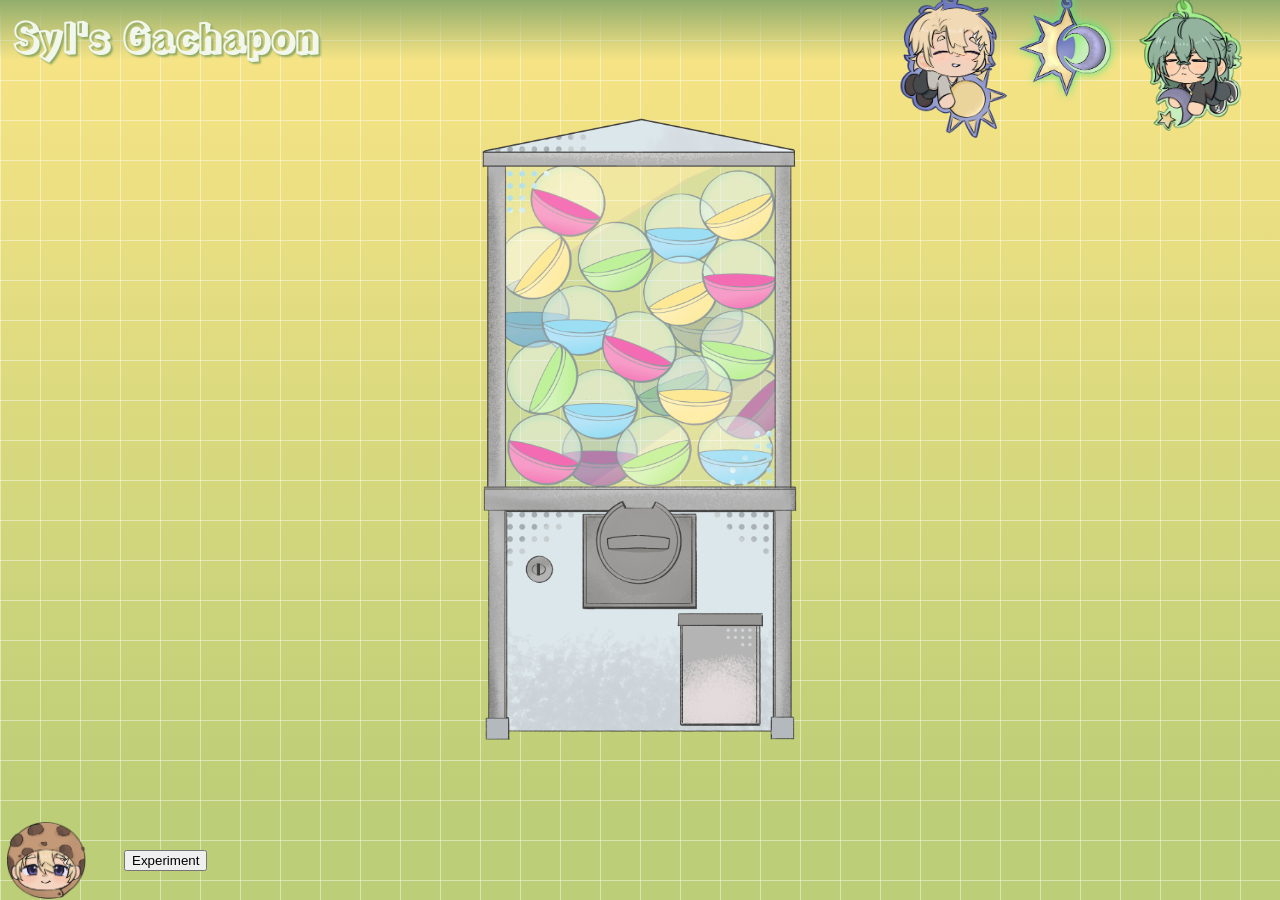
==== commit 84867dfc: "button" ====
--- a/index.html
+++ b/index.html
@@ -299,7 +299,7 @@
             <button>Reject</button>
           </form>
         </dialog>
-        <a href="./CODE/spinvis.html"> <button>Experiment</button/a>
+        <a href="./CODE/spinvis.html"> <button class="button">Experiment</button></a>
       </nav>
     </footer>
   </body>
